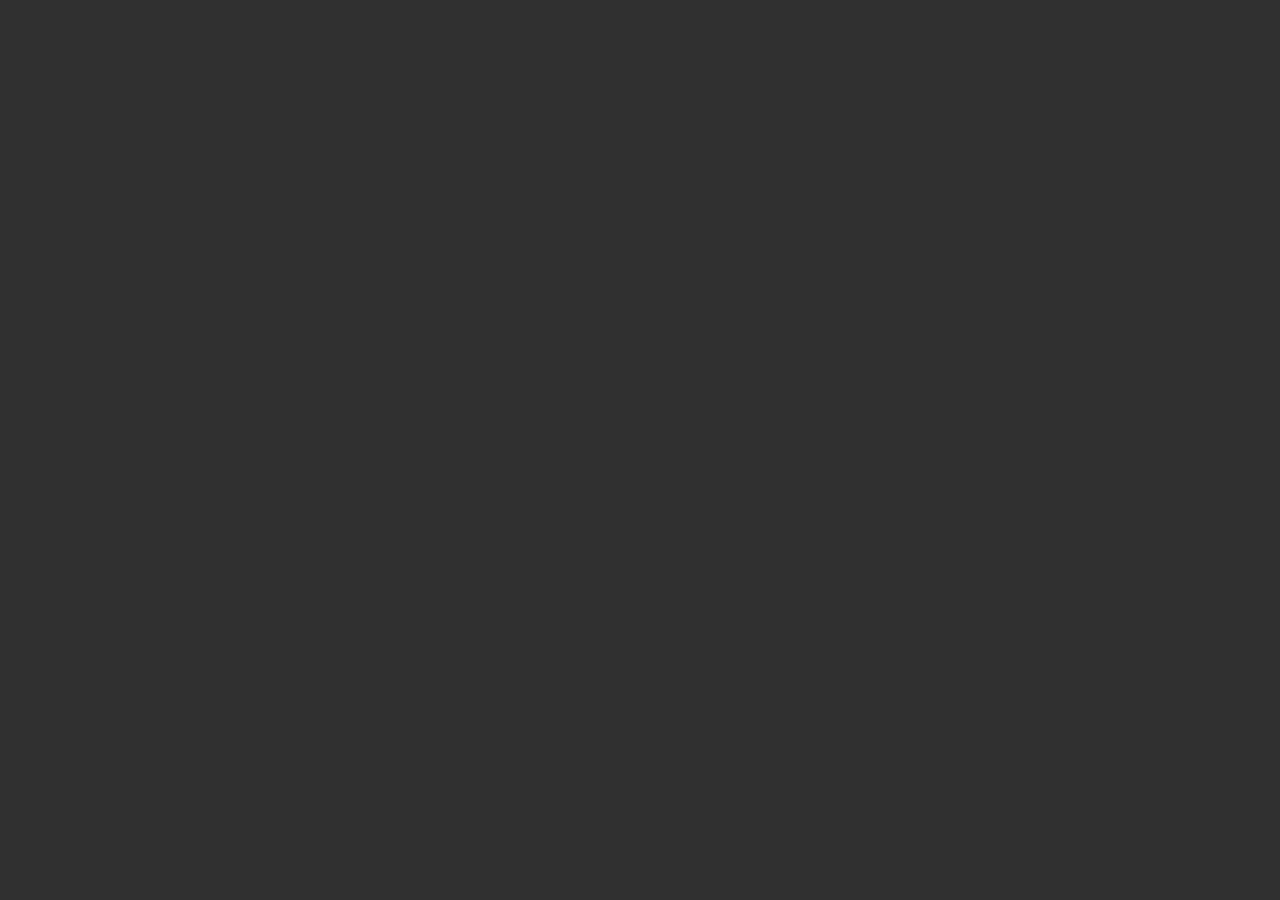
==== register.html @ 894937d9 "Open registration" ====
<!DOCTYPE html>
<html>
    <head>
        <meta charset="utf-8" />
        <title>TigerHacks 2023 Registration</title>
        <style>
            body {
                margin: 0;
                background-color: #303030;
            }
        </style>
    </head>
    <body>
        <iframe
            id="JotFormIFrame-231236290089153"
            onload="window.parent.scrollTo(0,0)"
            allowtransparency="true"
            allowfullscreen="true"
            allow="geolocation; microphone; camera"
            src="https://form.jotform.com/231236290089153"
            frameborder="0"
            style="min-width: 100%; max-width: 100%; height: 539px; border: none"
            scrolling="no">
        </iframe>
        <script type="text/javascript">
            var ifr = document.getElementById("JotFormIFrame-231236290089153");
            if (ifr) {
                var src = ifr.src;
                var iframeParams = [];
                if (window.location.href && window.location.href.indexOf("?") > -1) {
                    iframeParams = iframeParams.concat(
                        window.location.href
                            .substr(window.location.href.indexOf("?") + 1)
                            .split("&")
                    );
                }
                if (src && src.indexOf("?") > -1) {
                    iframeParams = iframeParams.concat(src.substr(src.indexOf("?") + 1).split("&"));
                    src = src.substr(0, src.indexOf("?"));
                }
                iframeParams.push("isIframeEmbed=1");
                ifr.src = src + "?" + iframeParams.join("&");
            }
            window.handleIFrameMessage = function (e) {
                if (typeof e.data === "object") {
                    return;
                }
                var args = e.data.split(":");
                if (args.length > 2) {
                    iframe = document.getElementById("JotFormIFrame-" + args[args.length - 1]);
                } else {
                    iframe = document.getElementById("JotFormIFrame");
                }
                if (!iframe) {
                    return;
                }
                switch (args[0]) {
                    case "scrollIntoView":
                        iframe.scrollIntoView();
                        break;
                    case "setHeight":
                        iframe.style.height = args[1] + "px";
                        if (
                            !isNaN(args[1]) &&
                            parseInt(iframe.style.minHeight) > parseInt(args[1])
                        ) {
                            iframe.style.minHeight = args[1] + "px";
                        }
                        break;
                    case "collapseErrorPage":
                        if (iframe.clientHeight > window.innerHeight) {
                            iframe.style.height = window.innerHeight + "px";
                        }
                        break;
                    case "reloadPage":
                        window.location.reload();
                        break;
                    case "loadScript":
                        if (!window.isPermitted(e.origin, ["jotform.com", "jotform.pro"])) {
                            break;
                        }
                        var src = args[1];
                        if (args.length > 3) {
                            src = args[1] + ":" + args[2];
                        }
                        var script = document.createElement("script");
                        script.src = src;
                        script.type = "text/javascript";
                        document.body.appendChild(script);
                        break;
                    case "exitFullscreen":
                        if (window.document.exitFullscreen) window.document.exitFullscreen();
                        else if (window.document.mozCancelFullScreen)
                            window.document.mozCancelFullScreen();
                        else if (window.document.mozCancelFullscreen)
                            window.document.mozCancelFullScreen();
                        else if (window.document.webkitExitFullscreen)
                            window.document.webkitExitFullscreen();
                        else if (window.document.msExitFullscreen)
                            window.document.msExitFullscreen();
                        break;
                }
                var isJotForm = e.origin.indexOf("jotform") > -1 ? true : false;
                if (
                    isJotForm &&
                    "contentWindow" in iframe &&
                    "postMessage" in iframe.contentWindow
                ) {
                    var urls = {
                        docurl: encodeURIComponent(document.URL),
                        referrer: encodeURIComponent(document.referrer),
                    };
                    iframe.contentWindow.postMessage(
                        JSON.stringify({ type: "urls", value: urls }),
                        "*"
                    );
                }
            };
            window.isPermitted = function (originUrl, whitelisted_domains) {
                var url = document.createElement("a");
                url.href = originUrl;
                var hostname = url.hostname;
                var result = false;
                if (typeof hostname !== "undefined") {
                    whitelisted_domains.forEach(function (element) {
                        if (
                            hostname.slice(-1 * element.length - 1) === ".".concat(element) ||
                            hostname === element
                        ) {
                            result = true;
                        }
                    });
                    return result;
                }
            };
            if (window.addEventListener) {
                window.addEventListener("message", handleIFrameMessage, false);
            } else if (window.attachEvent) {
                window.attachEvent("onmessage", handleIFrameMessage);
            }
        </script>
    </body>
</html>
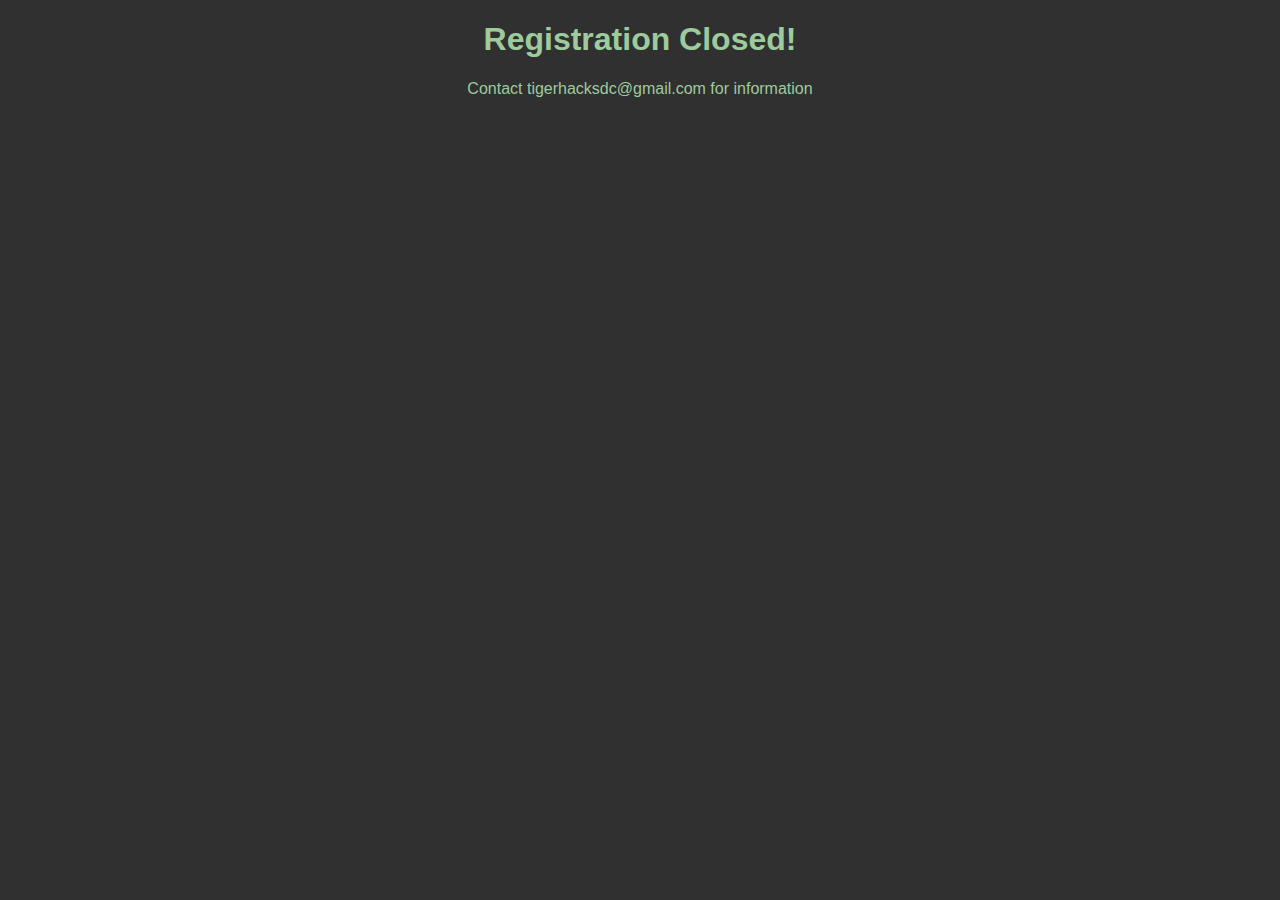
==== commit 2cf9ff2c: "Update registration" ====
--- a/register.html
+++ b/register.html
@@ -2,26 +2,34 @@
 <html>
     <head>
         <meta charset="utf-8" />
+        <meta name="viewport" content="width=device-width, initial-scale=1" />
         <title>TigerHacks 2023 Registration</title>
         <style>
             body {
                 margin: 0;
                 background-color: #303030;
             }
+            h1, p {
+                font-family: Arial,serif;
+                color: #9dcb9d;
+                text-align: center;
+            }
         </style>
     </head>
     <body>
-        <iframe
-            id="JotFormIFrame-231236290089153"
-            onload="window.parent.scrollTo(0,0)"
-            allowtransparency="true"
-            allowfullscreen="true"
-            allow="geolocation; microphone; camera"
-            src="https://form.jotform.com/231236290089153"
-            frameborder="0"
-            style="min-width: 100%; max-width: 100%; height: 539px; border: none"
-            scrolling="no">
-        </iframe>
+<!--        <iframe-->
+<!--            id="JotFormIFrame-231236290089153"-->
+<!--            onload="window.parent.scrollTo(0,0)"-->
+<!--            allowtransparency="true"-->
+<!--            allowfullscreen="true"-->
+<!--            allow="geolocation; microphone; camera"-->
+<!--            src="https://form.jotform.com/231236290089153"-->
+<!--            frameborder="0"-->
+<!--            style="min-width: 100%; max-width: 100%; height: 539px; border: none"-->
+<!--            scrolling="no">-->
+<!--        </iframe>-->
+        <h1>Registration Closed!</h1>
+        <p>Contact tigerhacksdc@gmail.com for information</p>
         <script type="text/javascript">
             var ifr = document.getElementById("JotFormIFrame-231236290089153");
             if (ifr) {
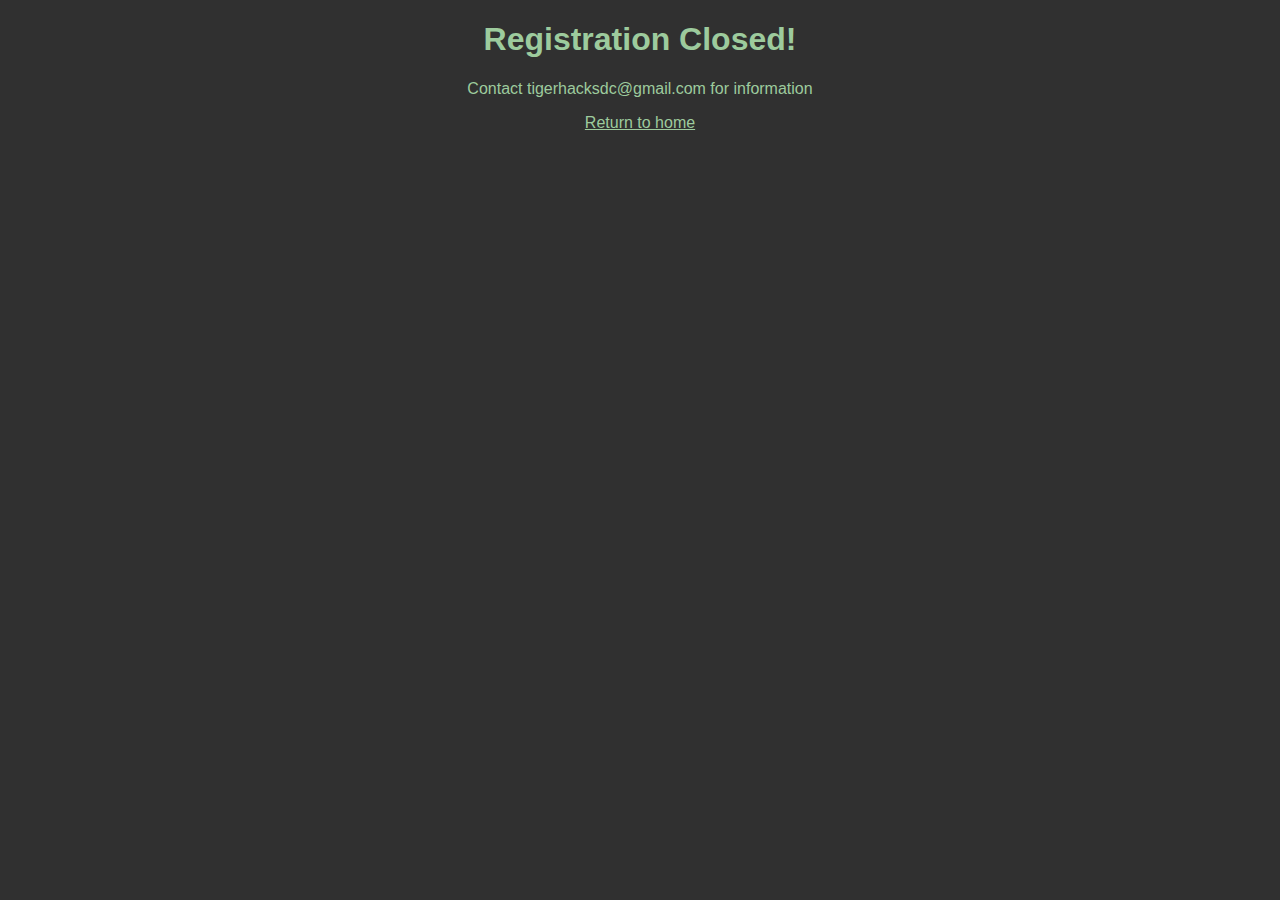
==== commit 96e1b0b4: "add link to home" ====
--- a/register.html
+++ b/register.html
@@ -9,7 +9,7 @@
                 margin: 0;
                 background-color: #303030;
             }
-            h1, p {
+            h1, p, a{
                 font-family: Arial,serif;
                 color: #9dcb9d;
                 text-align: center;
@@ -30,6 +30,7 @@
 <!--        </iframe>-->
         <h1>Registration Closed!</h1>
         <p>Contact tigerhacksdc@gmail.com for information</p>
+        <p><a href="index.html">Return to home</a></p>
         <script type="text/javascript">
             var ifr = document.getElementById("JotFormIFrame-231236290089153");
             if (ifr) {
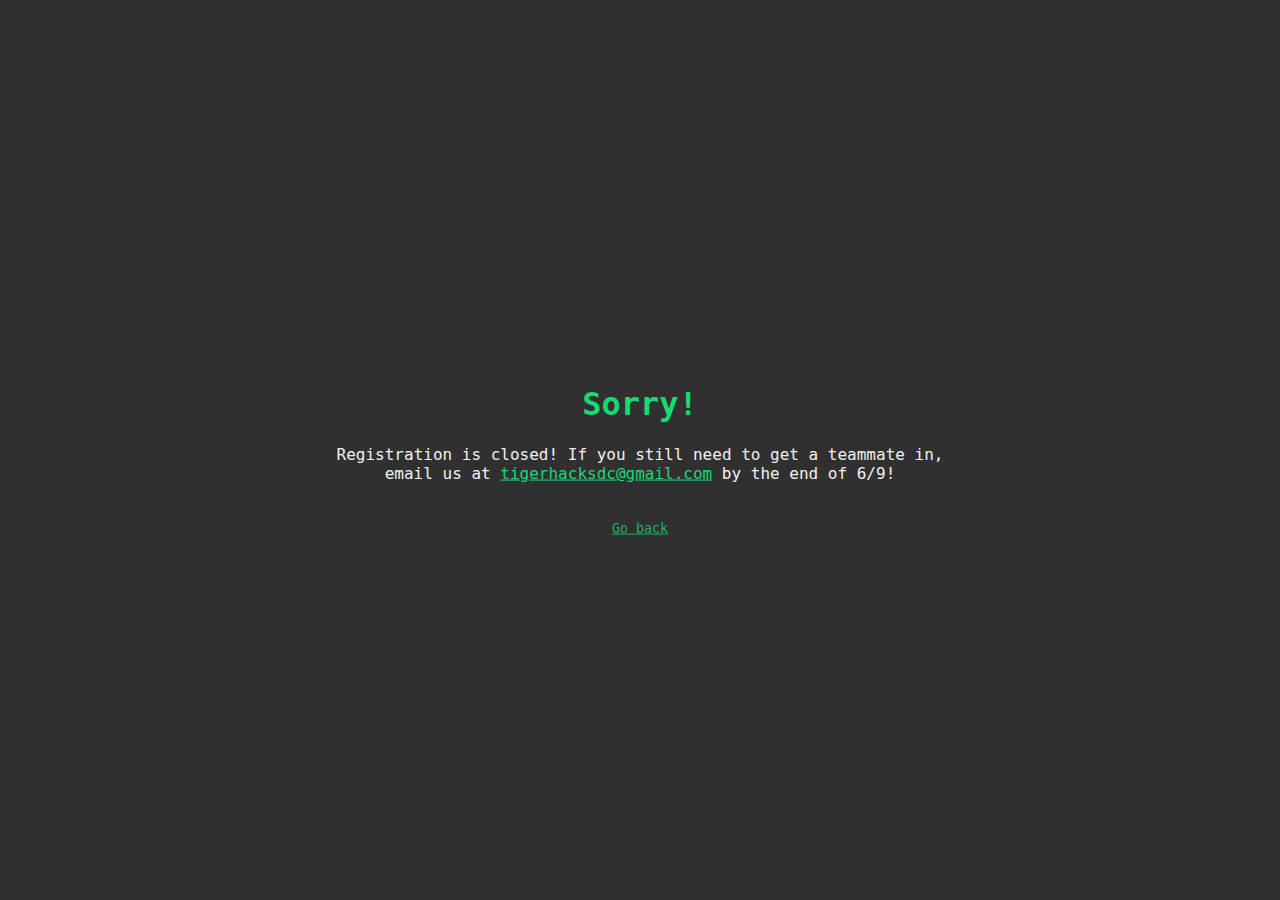
==== commit 15e8d4c9: "Update registration closed styling" ====
--- a/register.html
+++ b/register.html
@@ -4,33 +4,41 @@
         <meta charset="utf-8" />
         <meta name="viewport" content="width=device-width, initial-scale=1" />
         <title>TigerHacks 2023 Registration</title>
+        <link rel="stylesheet" href="css/global.css" />
         <style>
             body {
                 margin: 0;
                 background-color: #303030;
             }
-            h1, p, a{
-                font-family: Arial,serif;
-                color: #9dcb9d;
+
+            #closed {
+                position: absolute;
+                top: 50%;
+                left: 50%;
+                transform: translate(-50%, -50%);
+
                 text-align: center;
+            }
+            #closed h1 {
+                color: #17da72;
             }
         </style>
     </head>
     <body>
-<!--        <iframe-->
-<!--            id="JotFormIFrame-231236290089153"-->
-<!--            onload="window.parent.scrollTo(0,0)"-->
-<!--            allowtransparency="true"-->
-<!--            allowfullscreen="true"-->
-<!--            allow="geolocation; microphone; camera"-->
-<!--            src="https://form.jotform.com/231236290089153"-->
-<!--            frameborder="0"-->
-<!--            style="min-width: 100%; max-width: 100%; height: 539px; border: none"-->
-<!--            scrolling="no">-->
-<!--        </iframe>-->
-        <h1>Registration Closed!</h1>
-        <p>Contact tigerhacksdc@gmail.com for information</p>
-        <p><a href="index.html">Return to home</a></p>
+        <!-- Registration is disabled
+
+        <iframe
+            id="JotFormIFrame-231236290089153"
+            onload="window.parent.scrollTo(0,0)"
+            allowtransparency="true"
+            allowfullscreen="true"
+            allow="geolocation; microphone; camera"
+            src="https://form.jotform.com/231236290089153"
+            frameborder="0"
+            style="min-width: 100%; max-width: 100%; height: 539px; border: none"
+            scrolling="no">
+        </iframe>
+
         <script type="text/javascript">
             var ifr = document.getElementById("JotFormIFrame-231236290089153");
             if (ifr) {
@@ -148,5 +156,20 @@
                 window.attachEvent("onmessage", handleIFrameMessage);
             }
         </script>
+        -->
+
+        <div id="closed">
+            <h1>Sorry!</h1>
+            <p>
+                Registration is closed! If you still need to get a teammate in, email us at
+                <a href="mailto:tigerhacksdc@gmail.com">tigerhacksdc@gmail.com</a> by the end of
+                6/9!
+            </p>
+            <br>
+            <small style="opacity: 75%">
+                <a href="/">Go back</a>
+            </small>
+        </div>
+
     </body>
 </html>
--- a/css/global.css
+++ b/css/global.css
@@ -0,0 +1,188 @@
+/*:root {*/
+/*    --background-primary: #262931;*/
+/*    --background-secondary: #2a2e36;*/
+/*    --background-tertiary: #21242b;*/
+/*    --background-accent: #333741;*/
+
+/*    !* --background-primary: #21242b;*/
+/*    --background-secondary: #191c21;*/
+/*    --background-tertiary: #15181c;*/
+/*    --background-accent: #313540; *!*/
+
+/*    --primary: #ff6188;*/
+/*    --primary-light: #ff7a9c;*/
+/*    --primary-highlight: #ffb3c6;*/
+
+/*    --text-primary: #f0f0f0;*/
+/*}*/
+
+:root {
+    /* green */
+    /* --background-primary: #25302f; */
+    /* --background-secondary: #293534; */
+    /* --background-tertiary: #212b2a; */
+    /* --background-accent: #313f3e; */
+
+    /* gray */
+    --background-primary: #303030;
+    --background-secondary: #363636;
+    --background-tertiary: #2b2b2b;
+    --background-accent: #333333;
+
+    --primary: #60ffa2;
+    --primary-light: #7affb1;
+    --primary-highlight: #b3ffd2;
+
+    --text-primary: #f0f0f0;
+    --text-dim: #dfdfdf;
+
+    --primary: #17da72;
+    /* --primary: #00db12; */
+    --primary-light: #34ea89;
+    --primary-disabled: #1daf61;
+    --primary-dark: #17da7240;
+    --primary-highlight: #67efa6;
+
+
+    --text-small: 1rem;
+    --text-med: 1.25rem;
+    --text-big: 2rem;
+    --text-subtitle: 3rem;
+    --text-title: 5rem;
+    --text-giant: 10rem;
+
+    --radius-small: 3px;
+    --radius: 10px;
+    --border: rgba(255, 255, 255, 0.05);
+    --border-bright: rgba(255, 255, 255, 0.1);
+    --font: "Fira Code", monospace;
+}
+
+@media screen and (max-width: 800px) {
+    :root {
+        --text-med: 1rem;
+        --text-big: 1.5rem;
+        --text-subtitle: 2rem;
+        --text-title: 3rem;
+    }
+}
+
+html {
+    scroll-behavior: smooth;
+}
+
+body {
+    margin: 0;
+    font-family: var(--font);
+    color: var(--text-primary);
+    background-color: var(--background-primary);
+    font-size: var(--text-small);
+}
+*::selection {
+    color: var(--text-primary);
+    background-color: var(--primary);
+}
+
+.cards {
+    display: grid;
+    grid-template-columns: repeat(auto-fill, minmax(30rem, 1fr));
+    grid-gap: 1rem;
+}
+@media screen and (max-width: 40rem) {
+    .cards {
+        grid-template-columns: initial;
+    }
+}
+.card {
+    background-color: var(--background-secondary);
+    border-radius: var(--radius);
+    border: 1px solid var(--border);
+
+    padding: 1em;
+}
+.card h3 {
+    margin: 0;
+}
+.card p {
+    margin: 0.25em 0 0 0;
+}
+
+button,
+.button {
+    padding: 1em;
+    border: none;
+    outline: none;
+    border-radius: 3px;
+
+    background: linear-gradient(to right, var(--primary), var(--primary), var(--primary-highlight), var(--primary));
+    background-size: 500% 100%;
+    transition: 0.5s, background-position 0.75s, outline 0.1s;
+
+    color: var(--background-primary);
+    cursor: pointer;
+    font-family: var(--font);
+}
+button:hover,
+.button:hover {
+    background-position: -100% 0;
+    outline: 1px solid var(--primary-dark);
+}
+button:active, button:focus,
+.button:active, .button:focus {
+    outline: 3px solid var(--primary-dark);
+}
+button.disabled,
+.button.disabled {
+    background: transparent;
+    border: 3px solid var(--border);
+    color: var(--primary);
+    cursor: default;
+}
+button.disabled:hover,
+.button.disabled:hover {
+    outline: none;
+}
+button.disabled:active, button.disabled:focus,
+.button.disabled:active, .button.disabled:focus {
+    outline: none;
+}
+
+button.smooth,
+.button.smooth {
+    background: transparent;
+    border: 3px solid var(--border);
+    color: var(--primary);
+}
+button.smooth:hover,
+.button.smooth:hover {
+    background-color: rgba(255, 255, 255, 0.05);
+    outline: none;
+}
+button.smooth:active, button.smooth:focus,
+.button.smooth:active, .button.smooth:focus {
+    background-color: rgba(0, 0, 0, 0.1);
+    outline: none
+}
+
+button.smooth.disabled,
+.button.smooth.disabled {
+    pointer-events: none;
+    cursor: not-allowed;
+    text-decoration: line-through;
+    color: var(--primary-disabled);
+}
+
+a.button {
+    text-decoration: none;
+}
+
+h1 {
+    color: var(--primary);
+}
+h1::selection {
+    background-color: var(--primary);
+}
+
+a {
+    color: var(--primary);
+}